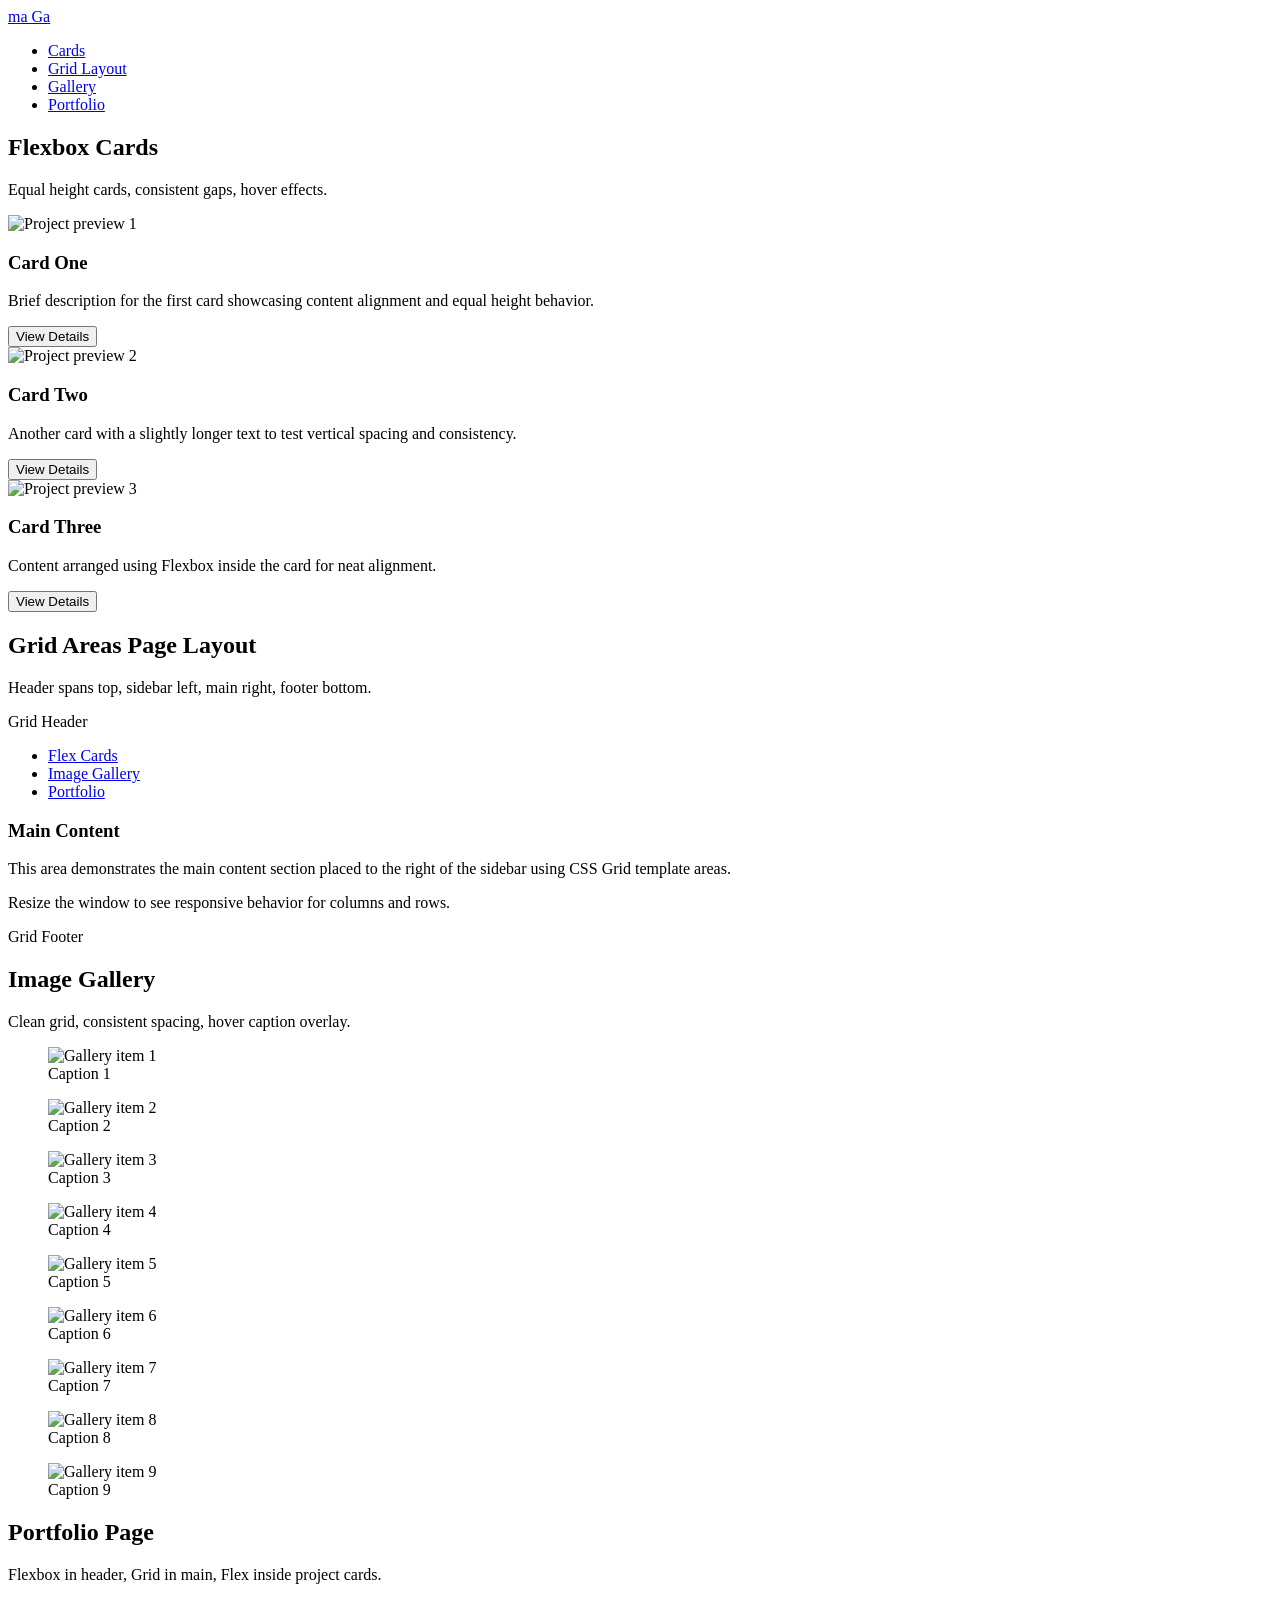
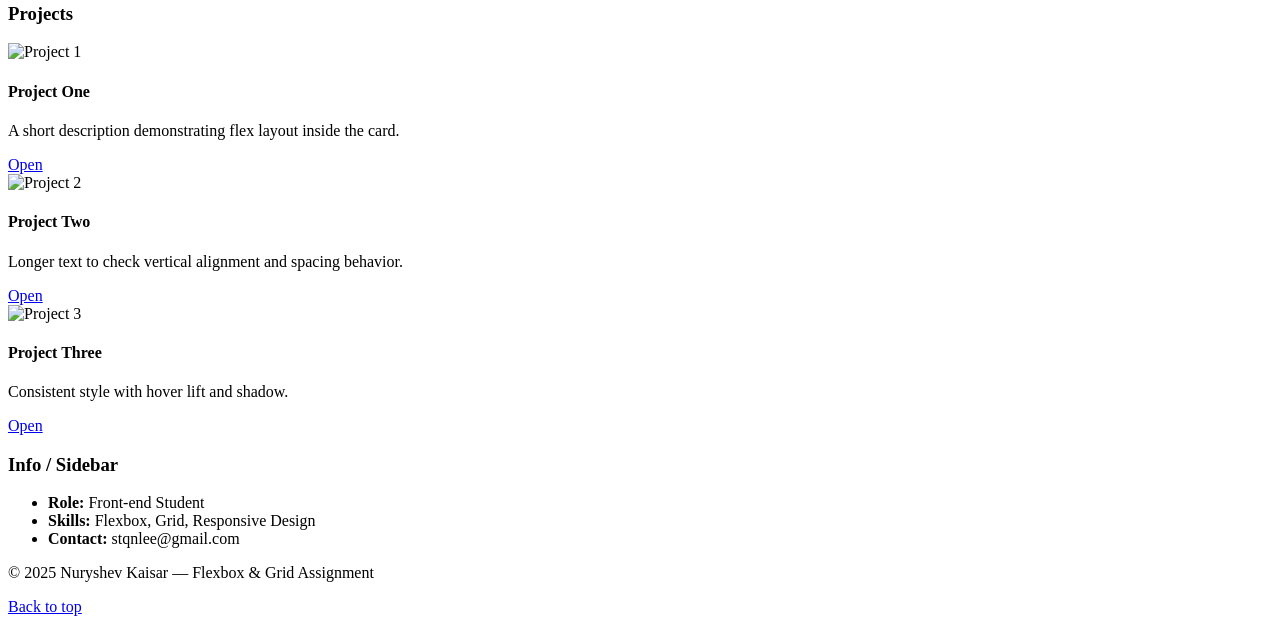
==== index.html @ 01a60884 "Create index.html" ====
<!DOCTYPE html>
<html lang="en">
<head>
  <meta charset="UTF-8" />
  <meta name="viewport" content="width=device-width, initial-scale=1" />
  <title>Flexbox Portfolio</title>
  <link rel="stylesheet" href="style.css">
</head>
<body>
  <header class="site-header">
    <div class="container nav-container">
      <a class="logo" href="#home">ma Ga</a>
      <nav class="main-nav" aria-label="Primary">
        <ul class="nav-list">
          <li><a href="#cards">Cards</a></li>
          <li><a href="#grid-layout">Grid Layout</a></li>
          <li><a href="#gallery">Gallery</a></li>
          <li><a href="#portfolio">Portfolio</a></li>
        </ul>
      </nav>
    </div>
  </header>

  <main id="home">
    <section id="cards" class="section">
      <div class="container">
        <h2 class="section-title">Flexbox Cards</h2>
        <p class="section-subtitle">Equal height cards, consistent gaps, hover effects.</p>

        <div class="cards">
          <article class="card">
            <div class="card-media">
              <img src="SAM_0379.JPG" alt="Project preview 1" />
            </div>
            <div class="card-content">
              <h3 class="card-title">Card One</h3>
              <p class="card-text">
                Brief description for the first card showcasing content alignment and equal height behavior.
              </p>
              <button class="btn">View Details</button>
            </div>
          </article>

          <article class="card">
            <div class="card-media">
              <img src="samm.jpg" alt="Project preview 2" />
            </div>
            <div class="card-content">
              <h3 class="card-title">Card Two</h3>
              <p class="card-text">
                Another card with a slightly longer text to test vertical spacing and consistency.
              </p>
              <button class="btn">View Details</button>
            </div>
          </article>

          <article class="card">
            <div class="card-media">
              <img src="SAM_0485.JPG" alt="Project preview 3" />
            </div>
            <div class="card-content">
              <h3 class="card-title">Card Three</h3>
              <p class="card-text">
                Content arranged using Flexbox inside the card for neat alignment.
              </p>
              <button class="btn">View Details</button>
            </div>
          </article>
        </div>
      </div>
    </section>

    <section id="grid-layout" class="section">
      <div class="container">
        <h2 class="section-title">Grid Areas Page Layout</h2>
        <p class="section-subtitle">Header spans top, sidebar left, main right, footer bottom.</p>

        <div class="grid-page">
          <header class="grid-header">Grid Header</header>
          <aside class="grid-sidebar">
            <nav aria-label="Secondary">
              <ul class="side-list">
                <li><a href="#cards">Flex Cards</a></li>
                <li><a href="#gallery">Image Gallery</a></li>
                <li><a href="#portfolio">Portfolio</a></li>
              </ul>
            </nav>
          </aside>
          <article class="grid-main">
            <h3>Main Content</h3>
            <p>
              This area demonstrates the main content section placed to the right of the sidebar using
              CSS Grid template areas.
            </p>
            <p>
              Resize the window to see responsive behavior for columns and rows.
            </p>
          </article>
          <footer class="grid-footer">Grid Footer</footer>
        </div>
      </div>
    </section>

    <section id="gallery" class="section">
      <div class="container">
        <h2 class="section-title">Image Gallery</h2>
        <p class="section-subtitle">Clean grid, consistent spacing, hover caption overlay.</p>

        <div class="gallery">
          <figure class="gallery-item">
            <img src="SAM_0367.JPG" alt="Gallery item 1" />
            <figcaption class="caption">Caption 1</figcaption>
          </figure>
          <figure class="gallery-item">
            <img src="SAM_0374.JPG" alt="Gallery item 2" />
            <figcaption class="caption">Caption 2</figcaption>
          </figure>
          <figure class="gallery-item">
            <img src="SAM_0330.JPG" alt="Gallery item 3" />
            <figcaption class="caption">Caption 3</figcaption>
          </figure>
          <figure class="gallery-item">
            <img src="SAM_0387.JPG" alt="Gallery item 4" />
            <figcaption class="caption">Caption 4</figcaption>
          </figure>
          <figure class="gallery-item">
            <img src="SAM_0343.JPG" alt="Gallery item 5" />
            <figcaption class="caption">Caption 5</figcaption>
          </figure>
          <figure class="gallery-item">
            <img src="SAM_0404.JPG" alt="Gallery item 6" />
            <figcaption class="caption">Caption 6</figcaption>
          </figure>
          <figure class="gallery-item">
            <img src="SAM_0341.JPG" alt="Gallery item 7" />
            <figcaption class="caption">Caption 7</figcaption>
          </figure>
          <figure class="gallery-item">
            <img src="SAM_0419.JPG" alt="Gallery item 8" />
            <figcaption class="caption">Caption 8</figcaption>
          </figure>
          <figure class="gallery-item">
            <img src="SAM_0479.JPG" alt="Gallery item 9" />
            <figcaption class="caption">Caption 9</figcaption>
          </figure>
        </div>
      </div>
    </section>

    <section id="portfolio" class="section">
      <div class="container">
        <h2 class="section-title">Portfolio Page</h2>
        <p class="section-subtitle">Flexbox in header, Grid in main, Flex inside project cards.</p>

        <div class="portfolio-layout">
          <div class="portfolio-grid">
            <section class="projects">
              <h3 class="area-title">Projects</h3>

              <div class="project-list">
                <article class="project-card">
                  <div class="project-media">
                    <img src="SAM_0494.JPG" alt="Project 1" />
                  </div>
                  <div class="project-body">
                    <h4 class="project-title">Project One</h4>
                    <p class="project-desc">A short description demonstrating flex layout inside the card.</p>
                    <a class="btn btn-outline" href="#">Open</a>
                  </div>
                </article>

                <article class="project-card">
                  <div class="project-media">
                    <img src="SAM_0488.JPG" alt="Project 2" />
                  </div>
                  <div class="project-body">
                    <h4 class="project-title">Project Two</h4>
                    <p class="project-desc">Longer text to check vertical alignment and spacing behavior.</p>
                    <a class="btn btn-outline" href="#">Open</a>
                  </div>
                </article>

                <article class="project-card">
                  <div class="project-media">
                    <img src="SAM_0359.JPG" alt="Project 3" />
                  </div>
                  <div class="project-body">
                    <h4 class="project-title">Project Three</h4>
                    <p class="project-desc">Consistent style with hover lift and shadow.</p>
                    <a class="btn btn-outline" href="#">Open</a>
                  </div>
                </article>
              </div>
            </section>

            <aside class="portfolio-sidebar">
              <h3 class="area-title">Info / Sidebar</h3>
              <ul class="info-list">
                <li><strong>Role:</strong> Front-end Student</li>
                <li><strong>Skills:</strong> Flexbox, Grid, Responsive Design</li>
                <li><strong>Contact:</strong> stqnlee@gmail.com</li>
              </ul>
            </aside>
          </div>
        </div>
      </div>
    </section>
  </main>

  <footer class="site-footer">
    <div class="container footer-container">
      <p>&copy; 2025 Nuryshev Kaisar — Flexbox & Grid Assignment</p>
      <p>
        <a href="#home">Back to top</a>
      </p>
    </div>
  </footer>
</body>
</html>
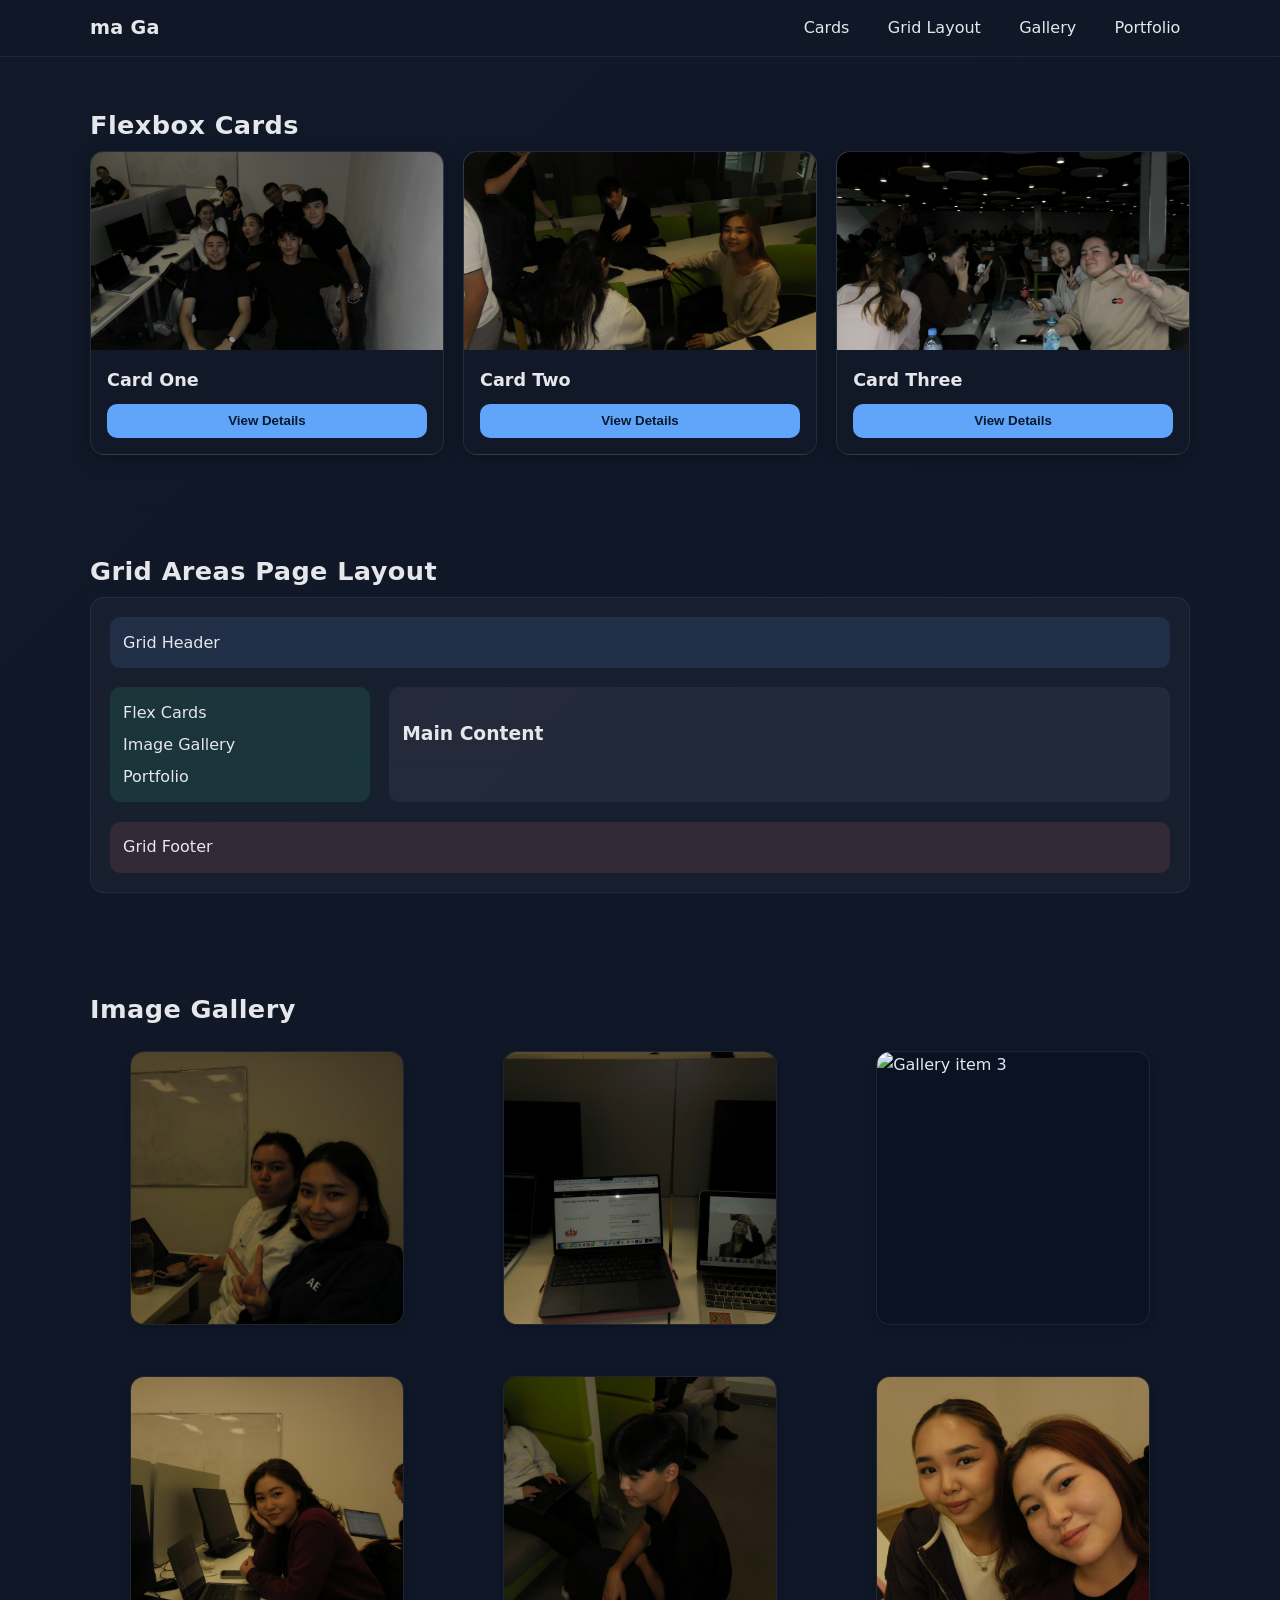
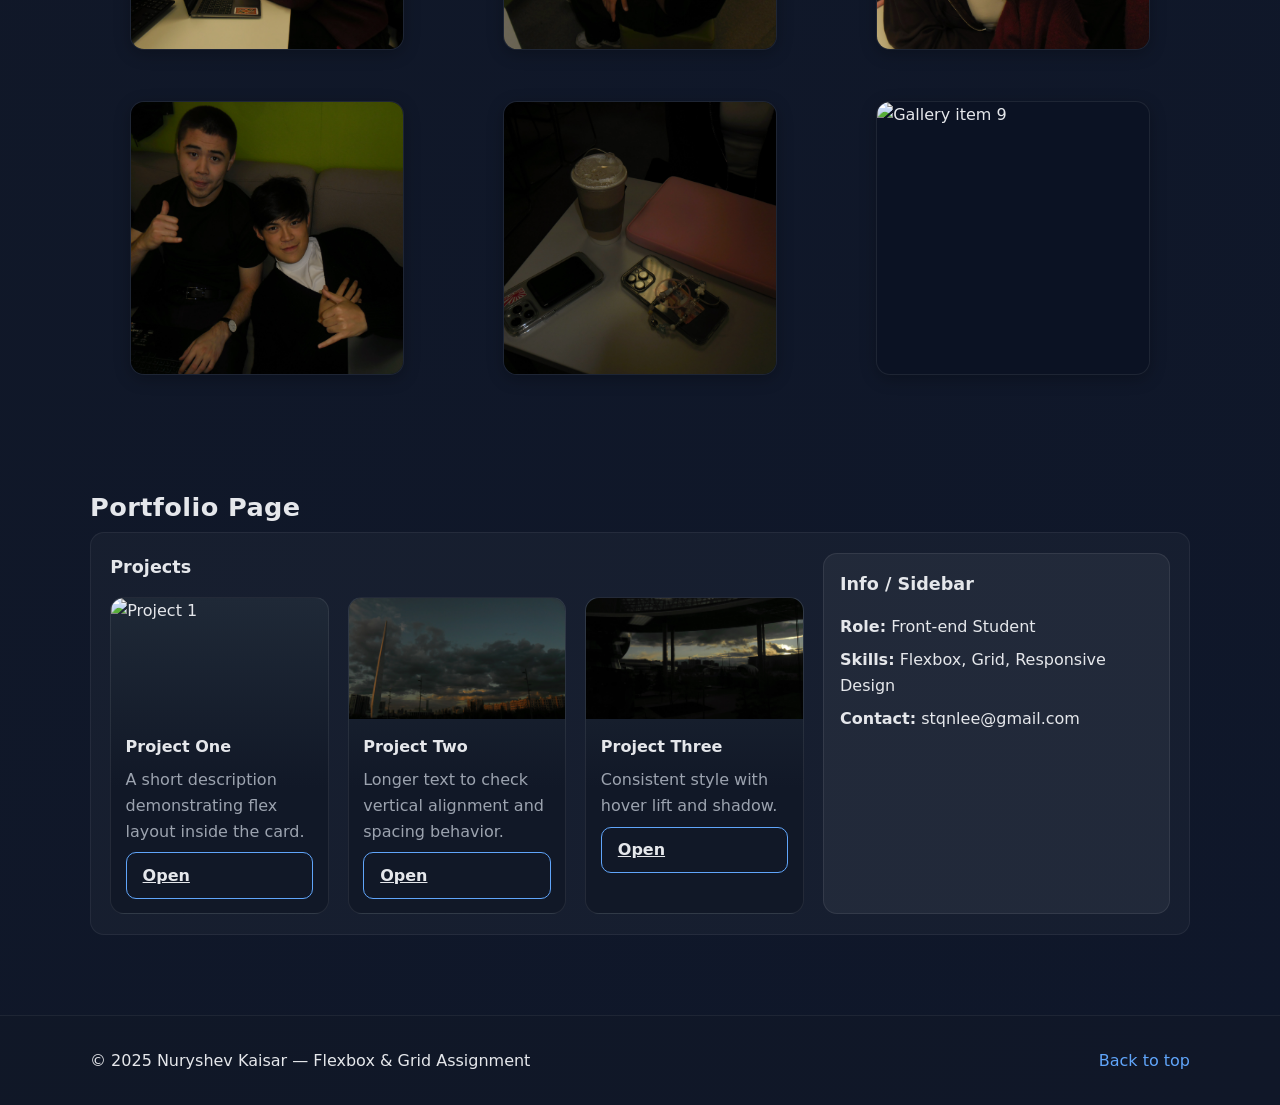
==== commit 6944f4c7: "Update index.html" ====
--- a/index.html
+++ b/index.html
@@ -25,7 +25,6 @@
     <section id="cards" class="section">
       <div class="container">
         <h2 class="section-title">Flexbox Cards</h2>
-        <p class="section-subtitle">Equal height cards, consistent gaps, hover effects.</p>
 
         <div class="cards">
           <article class="card">
@@ -34,9 +33,6 @@
             </div>
             <div class="card-content">
               <h3 class="card-title">Card One</h3>
-              <p class="card-text">
-                Brief description for the first card showcasing content alignment and equal height behavior.
-              </p>
               <button class="btn">View Details</button>
             </div>
           </article>
@@ -47,9 +43,6 @@
             </div>
             <div class="card-content">
               <h3 class="card-title">Card Two</h3>
-              <p class="card-text">
-                Another card with a slightly longer text to test vertical spacing and consistency.
-              </p>
               <button class="btn">View Details</button>
             </div>
           </article>
@@ -60,9 +53,6 @@
             </div>
             <div class="card-content">
               <h3 class="card-title">Card Three</h3>
-              <p class="card-text">
-                Content arranged using Flexbox inside the card for neat alignment.
-              </p>
               <button class="btn">View Details</button>
             </div>
           </article>
@@ -73,7 +63,6 @@
     <section id="grid-layout" class="section">
       <div class="container">
         <h2 class="section-title">Grid Areas Page Layout</h2>
-        <p class="section-subtitle">Header spans top, sidebar left, main right, footer bottom.</p>
 
         <div class="grid-page">
           <header class="grid-header">Grid Header</header>
@@ -88,13 +77,6 @@
           </aside>
           <article class="grid-main">
             <h3>Main Content</h3>
-            <p>
-              This area demonstrates the main content section placed to the right of the sidebar using
-              CSS Grid template areas.
-            </p>
-            <p>
-              Resize the window to see responsive behavior for columns and rows.
-            </p>
           </article>
           <footer class="grid-footer">Grid Footer</footer>
         </div>
@@ -104,7 +86,6 @@
     <section id="gallery" class="section">
       <div class="container">
         <h2 class="section-title">Image Gallery</h2>
-        <p class="section-subtitle">Clean grid, consistent spacing, hover caption overlay.</p>
 
         <div class="gallery">
           <figure class="gallery-item">
@@ -150,7 +131,6 @@
     <section id="portfolio" class="section">
       <div class="container">
         <h2 class="section-title">Portfolio Page</h2>
-        <p class="section-subtitle">Flexbox in header, Grid in main, Flex inside project cards.</p>
 
         <div class="portfolio-layout">
           <div class="portfolio-grid">
--- a/style.css
+++ b/style.css
@@ -0,0 +1,394 @@
+/* assets/styles/styles.css */
+
+/* CSS Reset + base scale */
+*,
+*::before,
+*::after {
+  box-sizing: border-box;
+}
+
+:root {
+  --bg: #0f172a;            /* slate-900 */
+  --bg-soft: #111827;       /* gray-900 */
+  --card: #1f2937;          /* gray-800 */
+  --text: #e5e7eb;          /* gray-200 */
+  --muted: #9ca3af;         /* gray-400 */
+  --primary: #60a5fa;       /* blue-400 */
+  --accent: #34d399;        /* emerald-400 */
+  --danger: #f87171;        /* red-400 */
+  --shadow: 0 10px 20px rgba(0,0,0,0.3);
+  --radius: 14px;
+  --radius-sm: 10px;
+  --gap: 1.2rem;
+  --gap-lg: 2rem;
+  --container: min(1100px, 90vw);
+}
+
+html, body {
+  margin: 0;
+  padding: 0;
+  background: linear-gradient(135deg, var(--bg-soft), var(--bg));
+  color: var(--text);
+  font-family: system-ui, -apple-system, Segoe UI, Roboto, Ubuntu, "Helvetica Neue", Arial, "Noto Sans", "Apple Color Emoji", "Segoe UI Emoji";
+  line-height: 1.6;
+}
+
+/* Utilities */
+.container {
+  width: var(--container);
+  margin-inline: auto;
+}
+
+.section {
+  padding: 3rem 0;
+}
+
+.section-title {
+  margin: 0 0 0.3rem 0;
+  font-size: clamp(1.6rem, 2vw, 2rem);
+  letter-spacing: 0.4px;
+}
+
+.section-subtitle {
+  margin: 0 0 1.5rem 0;
+  color: var(--muted);
+}
+
+/* Buttons */
+.btn {
+  appearance: none;
+  border: none;
+  background: var(--primary);
+  color: #071a2f;
+  padding: 0.6rem 1rem;
+  border-radius: var(--radius-sm);
+  font-weight: 600;
+  transition: transform 180ms ease, box-shadow 180ms ease, background 180ms ease;
+  cursor: pointer;
+}
+.btn:hover {
+  transform: translateY(-2px);
+  box-shadow: var(--shadow);
+}
+
+.btn-outline {
+  background: transparent;
+  color: var(--text);
+  border: 1px solid var(--primary);
+}
+.btn-outline:hover {
+  background: rgba(96, 165, 250, 0.12);
+}
+
+/* --- Task 0: Flexbox Navigation Bar --- */
+.site-header {
+  position: sticky;
+  top: 0;
+  z-index: 50;
+  background: rgba(17, 24, 39, 0.8);
+  backdrop-filter: blur(8px);
+  border-bottom: 1px solid rgba(255,255,255,0.06);
+}
+.nav-container {
+  display: flex;
+  align-items: center;        /* vertical center */
+  justify-content: space-between;
+  padding: 0.8rem 0;
+}
+
+.logo {
+  color: var(--text);
+  text-decoration: none;
+  font-weight: 800;
+  font-size: 1.2rem;
+  letter-spacing: 0.3px;
+}
+
+.main-nav .nav-list {
+  list-style: none;
+  display: flex;              /* flex container for links */
+  gap: 1.2rem;                /* spacing between links */
+  margin: 0;
+  padding: 0;
+}
+
+.nav-list a {
+  text-decoration: none;
+  color: var(--text);
+  padding: 0.4rem 0.6rem;
+  border-radius: 8px;
+  transition: background 160ms ease, color 160ms ease, transform 160ms ease;
+}
+.nav-list a:hover {
+  background: rgba(255,255,255,0.08);
+  color: #fff;
+  transform: translateY(-1px);
+}
+
+/* --- Task 1: Flexbox Card Row --- */
+.cards {
+  display: flex;
+  gap: var(--gap);
+  align-items: stretch; /* ensures equal height cards */
+  flex-wrap: wrap;
+}
+
+.card {
+  flex: 1 1 300px;           /* grow/shrink with min width */
+  background: linear-gradient(180deg, #1f2937, #111827 60%);
+  border: 1px solid rgba(255,255,255,0.08);
+  border-radius: var(--radius);
+  box-shadow: 0 4px 16px rgba(0,0,0,0.25);
+  overflow: hidden;
+  transition: transform 180ms ease, box-shadow 180ms ease, border-color 180ms ease;
+  display: flex;             /* Flex inside the card */
+  flex-direction: column;    /* stack media and content */
+}
+.card:hover {
+  transform: translateY(-4px);
+  box-shadow: 0 14px 28px rgba(0,0,0,0.35);
+  border-color: rgba(96,165,250,0.35);
+}
+
+.card-media img {
+  width: 100%;
+  aspect-ratio: 16 / 9;
+  object-fit: cover;
+  display: block;
+}
+
+.card-content {
+  display: flex;
+  flex-direction: column;
+  gap: 0.6rem;
+  padding: 1rem;
+  flex: 1;                   /* fill remaining space for equal heights */
+}
+
+.card-title {
+  margin: 0;
+  font-size: 1.1rem;
+}
+.card-text {
+  margin: 0;
+  color: var(--muted);
+}
+
+/* --- Task 2: Grid Layout with Areas --- */
+.grid-page {
+  display: grid;
+  gap: var(--gap);
+  grid-template-columns: 260px 1fr;
+  grid-template-rows: auto 1fr auto;
+  grid-template-areas:
+    "header header"
+    "sidebar main"
+    "footer footer";
+  background: rgba(255,255,255,0.03);
+  border: 1px solid rgba(255,255,255,0.06);
+  border-radius: var(--radius);
+  padding: var(--gap);
+}
+
+.grid-header {
+  grid-area: header;
+  padding: 0.8rem;
+  background: rgba(96,165,250,0.12);
+  border-radius: var(--radius-sm);
+}
+
+.grid-sidebar {
+  grid-area: sidebar;
+  padding: 0.8rem;
+  background: rgba(52, 211, 153, 0.12);
+  border-radius: var(--radius-sm);
+}
+.side-list {
+  list-style: none;
+  margin: 0;
+  padding: 0;
+}
+.side-list li + li { margin-top: 0.4rem; }
+.side-list a { color: var(--text); text-decoration: none; }
+
+.grid-main {
+  grid-area: main;
+  padding: 0.8rem;
+  background: rgba(255,255,255,0.05);
+  border-radius: var(--radius-sm);
+}
+
+.grid-footer {
+  grid-area: footer;
+  padding: 0.8rem;
+  background: rgba(248, 113, 113, 0.12);
+  border-radius: var(--radius-sm);
+}
+
+/* --- Task 3: Image Gallery Grid + Hover Caption --- */
+.gallery {
+  display: grid;
+  grid-template-columns: repeat(3, 1fr); /* equal-width columns */
+  gap: var(--gap);                       /* consistent spacing */
+}
+
+.gallery-item {
+  position: relative;
+  overflow: hidden;
+  border-radius: var(--radius);
+  border: 1px solid rgba(255,255,255,0.08);
+  background: #0b1223;
+  box-shadow: 0 4px 16px rgba(0,0,0,0.25);
+  transition: transform 180ms ease, box-shadow 180ms ease;
+}
+.gallery-item:hover {
+  transform: translateY(-3px);
+  box-shadow: 0 12px 26px rgba(0,0,0,0.3);
+}
+
+.gallery-item img {
+  width: 100%;
+  display: block;
+  aspect-ratio: 1 / 1;
+  object-fit: cover;
+}
+
+/* Caption overlay */
+.caption {
+  position: absolute;
+  inset: auto 0 0 0;
+  padding: 0.6rem 0.8rem;
+  background: linear-gradient(180deg, rgba(0,0,0,0) 0%, rgba(0,0,0,0.55) 35%, rgba(0,0,0,0.75) 100%);
+  color: #fff;
+  transform: translateY(100%);
+  transition: transform 180ms ease;
+}
+.gallery-item:hover .caption {
+  transform: translateY(0);
+}
+
+/* --- Task 4: Portfolio using Grid + Flex --- */
+.portfolio-layout {
+  background: rgba(255,255,255,0.03);
+  border: 1px solid rgba(255,255,255,0.06);
+  border-radius: var(--radius);
+  padding: var(--gap);
+}
+
+.portfolio-grid {
+  display: grid;
+  gap: var(--gap);
+  grid-template-columns: 2fr 1fr; /* projects left, sidebar right */
+}
+
+.area-title {
+  margin: 0 0 1rem 0;
+  font-size: 1.1rem;
+}
+
+.project-list {
+  display: grid;
+  grid-template-columns: repeat(3, 1fr);
+  gap: var(--gap);
+}
+
+.project-card {
+  display: flex;              /* Flex inside card to arrange content */
+  flex-direction: column;
+  background: linear-gradient(180deg, #1f2937, #111827 60%);
+  border: 1px solid rgba(255,255,255,0.08);
+  border-radius: var(--radius);
+  overflow: hidden;
+  transition: transform 180ms ease, box-shadow 180ms ease, border-color 180ms ease;
+}
+.project-card:hover {
+  transform: translateY(-4px);
+  box-shadow: var(--shadow);
+  border-color: rgba(96,165,250,0.35);
+}
+
+.project-media img {
+  width: 100%;
+  aspect-ratio: 16 / 9;
+  object-fit: cover;
+  display: block;
+}
+
+.project-body {
+  display: flex;
+  flex-direction: column;
+  gap: 0.5rem;
+  padding: 0.9rem;
+  flex: 1;                   /* Fill for equal heights in grid */
+}
+
+.project-title {
+  margin: 0;
+}
+.project-desc {
+  margin: 0;
+  color: var(--muted);
+}
+
+.portfolio-sidebar {
+  background: rgba(255,255,255,0.05);
+  border: 1px solid rgba(255,255,255,0.08);
+  border-radius: var(--radius);
+  padding: 1rem;
+}
+.info-list {
+  list-style: none;
+  margin: 0;
+  padding: 0;
+}
+.info-list li + li { margin-top: 0.5rem; }
+
+/* Footer */
+.site-footer {
+  margin-top: 2rem;
+  border-top: 1px solid rgba(255,255,255,0.06);
+  background: rgba(17, 24, 39, 0.6);
+}
+.footer-container {
+  display: flex;
+  align-items: center;
+  justify-content: space-between;
+  padding: 1rem 0;
+}
+.footer-container a {
+  color: var(--primary);
+  text-decoration: none;
+}
+
+/* --- Responsive Breakpoints --- */
+@media (max-width: 1024px) {
+  .project-list {
+    grid-template-columns: repeat(2, 1fr);
+  }
+  .gallery {
+    grid-template-columns: repeat(2, 1fr);
+  }
+}
+
+@media (max-width: 720px) {
+  .main-nav .nav-list {
+    gap: 0.6rem;
+  }
+  .grid-page {
+    grid-template-columns: 1fr;
+    grid-template-areas:
+      "header"
+      "main"
+      "sidebar"
+      "footer";
+  }
+  .portfolio-grid {
+    grid-template-columns: 1fr; /* stack projects then sidebar */
+  }
+  .project-list {
+    grid-template-columns: 1fr;
+  }
+  .gallery {
+    grid-template-columns: 1fr;
+  }
+}
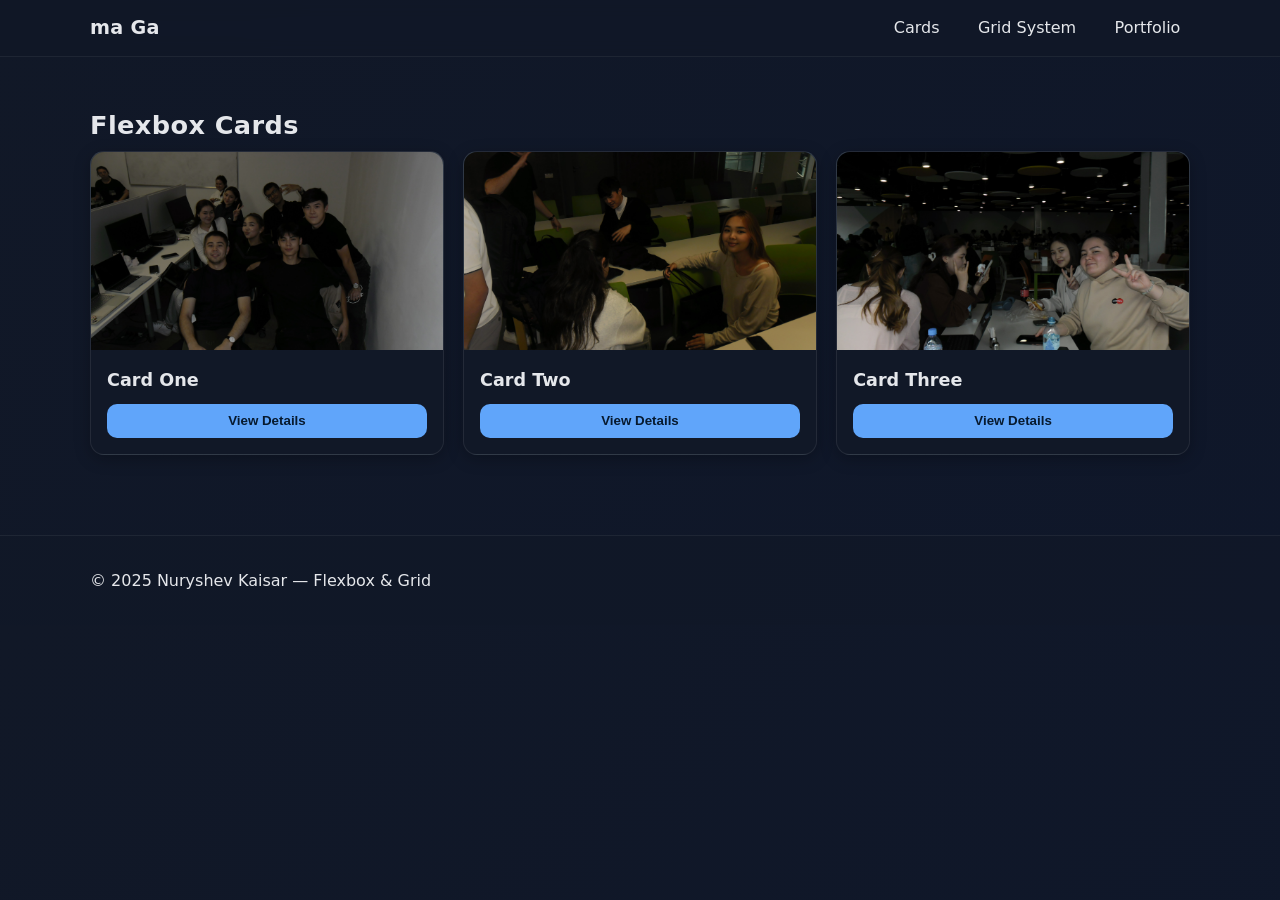
==== commit eeb8dc60: "Update index.html" ====
--- a/index.html
+++ b/index.html
@@ -1,21 +1,22 @@
 <!DOCTYPE html>
 <html lang="en">
+
 <head>
   <meta charset="UTF-8" />
   <meta name="viewport" content="width=device-width, initial-scale=1" />
   <title>Flexbox Portfolio</title>
   <link rel="stylesheet" href="style.css">
 </head>
+
 <body>
   <header class="site-header">
     <div class="container nav-container">
       <a class="logo" href="#home">ma Ga</a>
       <nav class="main-nav" aria-label="Primary">
         <ul class="nav-list">
-          <li><a href="#cards">Cards</a></li>
-          <li><a href="#grid-layout">Grid Layout</a></li>
-          <li><a href="#gallery">Gallery</a></li>
-          <li><a href="#portfolio">Portfolio</a></li>
+          <li><a href="#">Cards</a></li>
+          <li><a href="part2.html">Grid System</a></li>
+          <li><a href="part3.html">Portfolio</a></li>
         </ul>
       </nav>
     </div>
@@ -60,140 +61,11 @@
       </div>
     </section>
 
-    <section id="grid-layout" class="section">
-      <div class="container">
-        <h2 class="section-title">Grid Areas Page Layout</h2>
-
-        <div class="grid-page">
-          <header class="grid-header">Grid Header</header>
-          <aside class="grid-sidebar">
-            <nav aria-label="Secondary">
-              <ul class="side-list">
-                <li><a href="#cards">Flex Cards</a></li>
-                <li><a href="#gallery">Image Gallery</a></li>
-                <li><a href="#portfolio">Portfolio</a></li>
-              </ul>
-            </nav>
-          </aside>
-          <article class="grid-main">
-            <h3>Main Content</h3>
-          </article>
-          <footer class="grid-footer">Grid Footer</footer>
-        </div>
-      </div>
-    </section>
-
-    <section id="gallery" class="section">
-      <div class="container">
-        <h2 class="section-title">Image Gallery</h2>
-
-        <div class="gallery">
-          <figure class="gallery-item">
-            <img src="SAM_0367.JPG" alt="Gallery item 1" />
-            <figcaption class="caption">Caption 1</figcaption>
-          </figure>
-          <figure class="gallery-item">
-            <img src="SAM_0374.JPG" alt="Gallery item 2" />
-            <figcaption class="caption">Caption 2</figcaption>
-          </figure>
-          <figure class="gallery-item">
-            <img src="SAM_0330.JPG" alt="Gallery item 3" />
-            <figcaption class="caption">Caption 3</figcaption>
-          </figure>
-          <figure class="gallery-item">
-            <img src="SAM_0387.JPG" alt="Gallery item 4" />
-            <figcaption class="caption">Caption 4</figcaption>
-          </figure>
-          <figure class="gallery-item">
-            <img src="SAM_0343.JPG" alt="Gallery item 5" />
-            <figcaption class="caption">Caption 5</figcaption>
-          </figure>
-          <figure class="gallery-item">
-            <img src="SAM_0404.JPG" alt="Gallery item 6" />
-            <figcaption class="caption">Caption 6</figcaption>
-          </figure>
-          <figure class="gallery-item">
-            <img src="SAM_0341.JPG" alt="Gallery item 7" />
-            <figcaption class="caption">Caption 7</figcaption>
-          </figure>
-          <figure class="gallery-item">
-            <img src="SAM_0419.JPG" alt="Gallery item 8" />
-            <figcaption class="caption">Caption 8</figcaption>
-          </figure>
-          <figure class="gallery-item">
-            <img src="SAM_0479.JPG" alt="Gallery item 9" />
-            <figcaption class="caption">Caption 9</figcaption>
-          </figure>
-        </div>
-      </div>
-    </section>
-
-    <section id="portfolio" class="section">
-      <div class="container">
-        <h2 class="section-title">Portfolio Page</h2>
-
-        <div class="portfolio-layout">
-          <div class="portfolio-grid">
-            <section class="projects">
-              <h3 class="area-title">Projects</h3>
-
-              <div class="project-list">
-                <article class="project-card">
-                  <div class="project-media">
-                    <img src="SAM_0494.JPG" alt="Project 1" />
-                  </div>
-                  <div class="project-body">
-                    <h4 class="project-title">Project One</h4>
-                    <p class="project-desc">A short description demonstrating flex layout inside the card.</p>
-                    <a class="btn btn-outline" href="#">Open</a>
-                  </div>
-                </article>
-
-                <article class="project-card">
-                  <div class="project-media">
-                    <img src="SAM_0488.JPG" alt="Project 2" />
-                  </div>
-                  <div class="project-body">
-                    <h4 class="project-title">Project Two</h4>
-                    <p class="project-desc">Longer text to check vertical alignment and spacing behavior.</p>
-                    <a class="btn btn-outline" href="#">Open</a>
-                  </div>
-                </article>
-
-                <article class="project-card">
-                  <div class="project-media">
-                    <img src="SAM_0359.JPG" alt="Project 3" />
-                  </div>
-                  <div class="project-body">
-                    <h4 class="project-title">Project Three</h4>
-                    <p class="project-desc">Consistent style with hover lift and shadow.</p>
-                    <a class="btn btn-outline" href="#">Open</a>
-                  </div>
-                </article>
-              </div>
-            </section>
-
-            <aside class="portfolio-sidebar">
-              <h3 class="area-title">Info / Sidebar</h3>
-              <ul class="info-list">
-                <li><strong>Role:</strong> Front-end Student</li>
-                <li><strong>Skills:</strong> Flexbox, Grid, Responsive Design</li>
-                <li><strong>Contact:</strong> stqnlee@gmail.com</li>
-              </ul>
-            </aside>
-          </div>
-        </div>
-      </div>
-    </section>
-  </main>
-
   <footer class="site-footer">
     <div class="container footer-container">
-      <p>&copy; 2025 Nuryshev Kaisar — Flexbox & Grid Assignment</p>
-      <p>
-        <a href="#home">Back to top</a>
-      </p>
+      <p>&copy; 2025 Nuryshev Kaisar — Flexbox & Grid </p>
     </div>
   </footer>
 </body>
+
 </html>
--- a/style.css
+++ b/style.css
@@ -1,6 +1,3 @@
-/* assets/styles/styles.css */
-
-/* CSS Reset + base scale */
 *,
 *::before,
 *::after {
@@ -8,14 +5,14 @@
 }
 
 :root {
-  --bg: #0f172a;            /* slate-900 */
-  --bg-soft: #111827;       /* gray-900 */
-  --card: #1f2937;          /* gray-800 */
-  --text: #e5e7eb;          /* gray-200 */
-  --muted: #9ca3af;         /* gray-400 */
-  --primary: #60a5fa;       /* blue-400 */
-  --accent: #34d399;        /* emerald-400 */
-  --danger: #f87171;        /* red-400 */
+  --bg: #0f172a;           
+  --bg-soft: #111827;      
+  --card: #1f2937;      
+  --text: #e5e7eb;        
+  --muted: #9ca3af;      
+  --primary: #60a5fa;    
+  --accent: #34d399;        
+  --danger: #f87171;      
   --shadow: 0 10px 20px rgba(0,0,0,0.3);
   --radius: 14px;
   --radius-sm: 10px;
@@ -33,7 +30,6 @@
   line-height: 1.6;
 }
 
-/* Utilities */
 .container {
   width: var(--container);
   margin-inline: auto;
@@ -54,7 +50,6 @@
   color: var(--muted);
 }
 
-/* Buttons */
 .btn {
   appearance: none;
   border: none;
@@ -80,7 +75,6 @@
   background: rgba(96, 165, 250, 0.12);
 }
 
-/* --- Task 0: Flexbox Navigation Bar --- */
 .site-header {
   position: sticky;
   top: 0;
@@ -91,7 +85,7 @@
 }
 .nav-container {
   display: flex;
-  align-items: center;        /* vertical center */
+  align-items: center;      
   justify-content: space-between;
   padding: 0.8rem 0;
 }
@@ -106,8 +100,8 @@
 
 .main-nav .nav-list {
   list-style: none;
-  display: flex;              /* flex container for links */
-  gap: 1.2rem;                /* spacing between links */
+  display: flex;             
+  gap: 1.2rem;              
   margin: 0;
   padding: 0;
 }
@@ -125,24 +119,23 @@
   transform: translateY(-1px);
 }
 
-/* --- Task 1: Flexbox Card Row --- */
 .cards {
   display: flex;
   gap: var(--gap);
-  align-items: stretch; /* ensures equal height cards */
+  align-items: stretch; 
   flex-wrap: wrap;
 }
 
 .card {
-  flex: 1 1 300px;           /* grow/shrink with min width */
+  flex: 1 1 300px;         
   background: linear-gradient(180deg, #1f2937, #111827 60%);
   border: 1px solid rgba(255,255,255,0.08);
   border-radius: var(--radius);
   box-shadow: 0 4px 16px rgba(0,0,0,0.25);
   overflow: hidden;
   transition: transform 180ms ease, box-shadow 180ms ease, border-color 180ms ease;
-  display: flex;             /* Flex inside the card */
-  flex-direction: column;    /* stack media and content */
+  display: flex;           
+  flex-direction: column;  
 }
 .card:hover {
   transform: translateY(-4px);
@@ -162,7 +155,7 @@
   flex-direction: column;
   gap: 0.6rem;
   padding: 1rem;
-  flex: 1;                   /* fill remaining space for equal heights */
+  flex: 1;             
 }
 
 .card-title {
@@ -174,7 +167,7 @@
   color: var(--muted);
 }
 
-/* --- Task 2: Grid Layout with Areas --- */
+
 .grid-page {
   display: grid;
   gap: var(--gap);
@@ -225,11 +218,11 @@
   border-radius: var(--radius-sm);
 }
 
-/* --- Task 3: Image Gallery Grid + Hover Caption --- */
+
 .gallery {
   display: grid;
-  grid-template-columns: repeat(3, 1fr); /* equal-width columns */
-  gap: var(--gap);                       /* consistent spacing */
+  grid-template-columns: repeat(3, 1fr);
+  gap: var(--gap);                   
 }
 
 .gallery-item {
@@ -253,7 +246,7 @@
   object-fit: cover;
 }
 
-/* Caption overlay */
+
 .caption {
   position: absolute;
   inset: auto 0 0 0;
@@ -267,7 +260,7 @@
   transform: translateY(0);
 }
 
-/* --- Task 4: Portfolio using Grid + Flex --- */
+
 .portfolio-layout {
   background: rgba(255,255,255,0.03);
   border: 1px solid rgba(255,255,255,0.06);
@@ -278,7 +271,7 @@
 .portfolio-grid {
   display: grid;
   gap: var(--gap);
-  grid-template-columns: 2fr 1fr; /* projects left, sidebar right */
+  grid-template-columns: 2fr 1fr; 
 }
 
 .area-title {
@@ -293,7 +286,7 @@
 }
 
 .project-card {
-  display: flex;              /* Flex inside card to arrange content */
+  display: flex;           
   flex-direction: column;
   background: linear-gradient(180deg, #1f2937, #111827 60%);
   border: 1px solid rgba(255,255,255,0.08);
@@ -319,7 +312,7 @@
   flex-direction: column;
   gap: 0.5rem;
   padding: 0.9rem;
-  flex: 1;                   /* Fill for equal heights in grid */
+  flex: 1;                  
 }
 
 .project-title {
@@ -343,7 +336,6 @@
 }
 .info-list li + li { margin-top: 0.5rem; }
 
-/* Footer */
 .site-footer {
   margin-top: 2rem;
   border-top: 1px solid rgba(255,255,255,0.06);
@@ -360,7 +352,6 @@
   text-decoration: none;
 }
 
-/* --- Responsive Breakpoints --- */
 @media (max-width: 1024px) {
   .project-list {
     grid-template-columns: repeat(2, 1fr);
@@ -383,7 +374,7 @@
       "footer";
   }
   .portfolio-grid {
-    grid-template-columns: 1fr; /* stack projects then sidebar */
+    grid-template-columns: 1fr; 
   }
   .project-list {
     grid-template-columns: 1fr;
@@ -391,4 +382,4 @@
   .gallery {
     grid-template-columns: 1fr;
   }
-}+}
